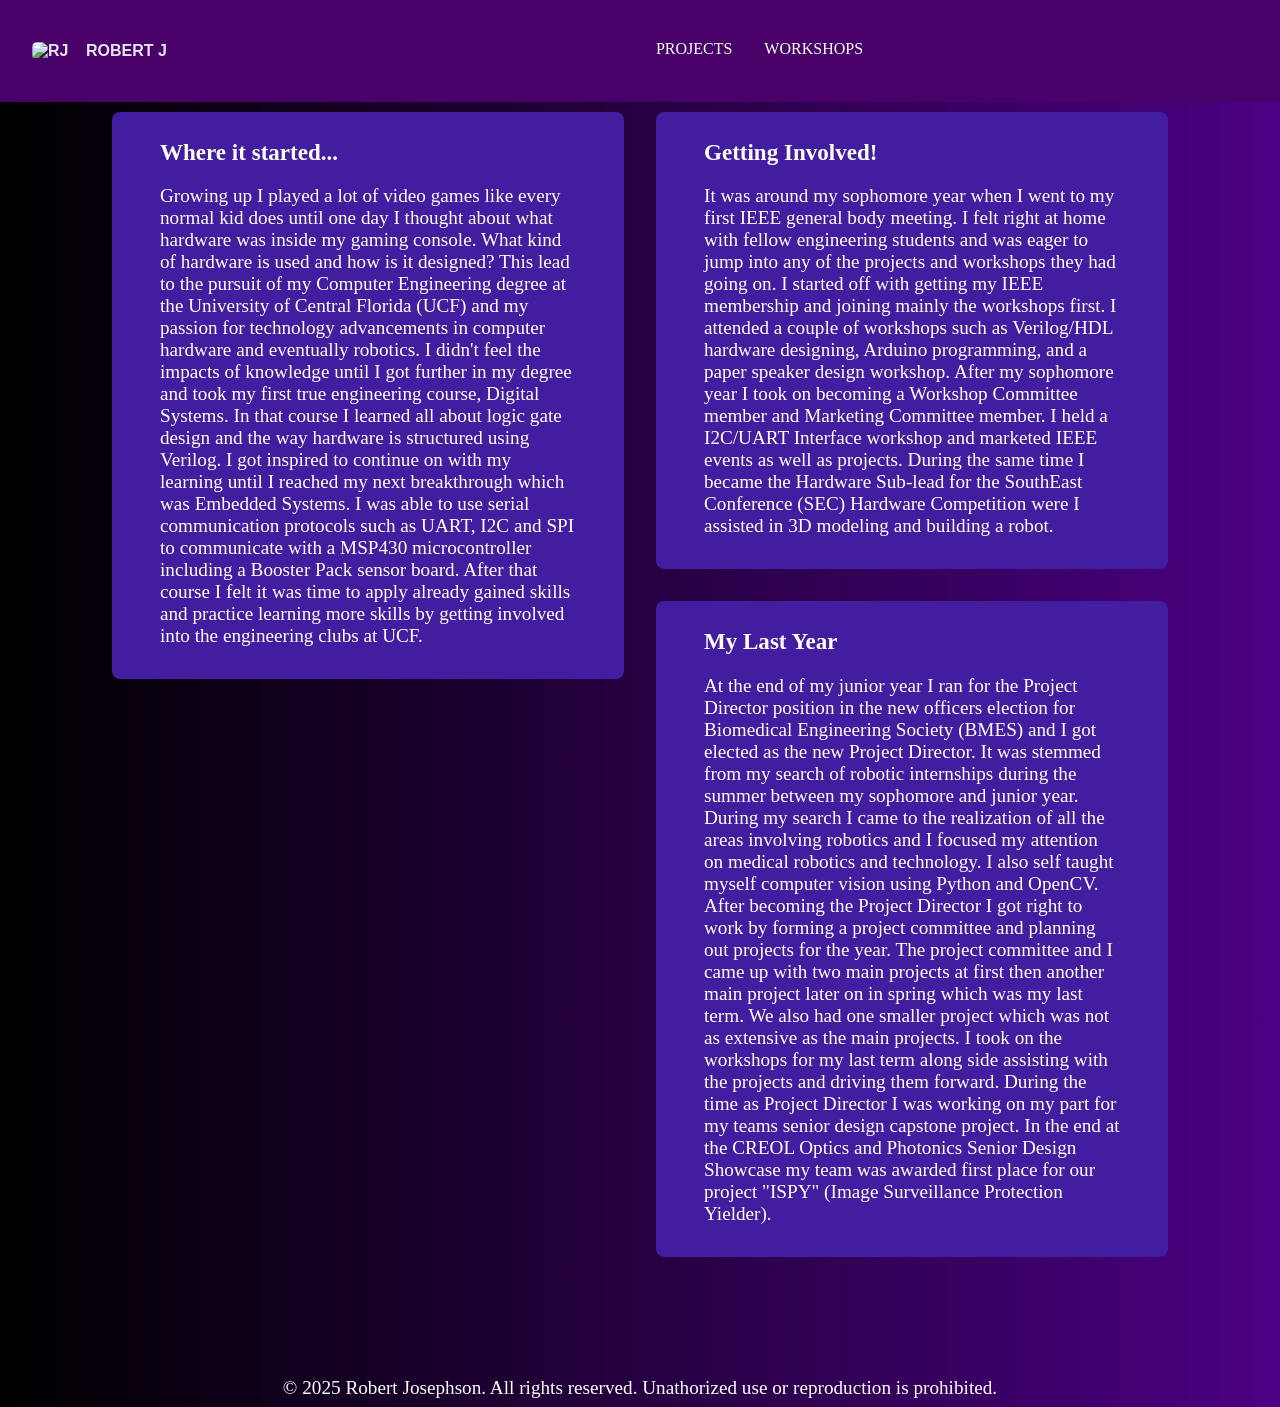
==== about.html @ a9613e4e "Initial portfolio" ====
<!DOCTYPE html>
<html>
<head>
    <meta charset="UTF-8" />
    <meta name="viewport" content="width=device-width, initial-scale=1.0" />
    <meta name="description" content="Information about Robert Josephson" />
    <meta name="author" content="Robert Josephson" />
    <meta name="copyright" content="&copy; 2025 Robert Josephson. All rights reserved." />
    <meta name="robots" content="index, follow" />

    <title>My Journey</title>
    <link rel="stylesheet" type="text/css" href="styles.css">
    <link rel="icon" href="favicon.ico" type="image/x-icon">
    <link rel="stylesheet" href="https://cdnjs.cloudflare.com/ajax/libs/font-awesome/6.5.0/css/all.min.css">
</head>
<body>

    <header class="navbar">
        <a href="index.html" class="brand">
                <img src="assets/logo.svg" alt="RJ" class="logo">
                <span>Robert J</span>
        </a>

        <nav>
            <ul class="nav-links">
                <li><a href="projects.html">Projects</a></li>
                <li><a href="workshopcave.html">Workshops</a></li>
            </ul>
        </nav>
    </header>

    <main>
        <div class="about-container">
            <div class="mainbox">
                    <h2>Where it started...</h2>
                    <p>Growing up I played a lot of video games like every normal kid does until one day 
                    I thought about what hardware was inside my gaming console. What kind of hardware is used 
                    and how is it designed? This lead to the pursuit of my Computer Engineering degree at
                    the University of Central Florida (UCF) and my passion for technology advancements in computer 
                    hardware and eventually robotics. I didn't feel the impacts of knowledge until I got further
                    in my degree and took my first true engineering course, Digital Systems. In that course I learned
                    all about logic gate design and the way hardware is structured using Verilog. I got inspired to
                    continue on with my learning until I reached my next breakthrough which was Embedded Systems. I 
                    was able to use serial communication protocols such as UART, I2C and SPI to communicate with a
                    MSP430 microcontroller including a Booster Pack sensor board. After that course I felt it was time
                    to apply already gained skills and practice learning more skills by getting involved into the 
                    engineering clubs at UCF.   
                    </p>
            </div>
            <div class="top-rbox">
                <h2>Getting Involved!</h2>
                <p>It was around my sophomore year when I went to my first IEEE general body meeting.
                    I felt right at home with fellow engineering students and was eager to jump into any of the 
                    projects and workshops they had going on. I started off with getting my IEEE membership and 
                    joining mainly the workshops first. I attended a couple of workshops such as Verilog/HDL 
                    hardware designing, Arduino programming, and a paper speaker design workshop. After my 
                    sophomore year I took on becoming a Workshop Committee member and Marketing Committee member.
                    I held a I2C/UART Interface workshop and marketed IEEE events as well as projects.
                    During the same time I became the Hardware Sub-lead for the SouthEast Conference (SEC) Hardware
                    Competition were I assisted in 3D modeling and building a robot.   
                </p>
            </div>
            <div class="bot-rbox">
                <h2>My Last Year</h2>
                <p>At the end of my junior year I ran for the Project Director position in the new officers 
                    election for Biomedical Engineering Society (BMES) and I got elected as the new Project Director.
                    It was stemmed from my search of robotic internships during the summer between my sophomore
                    and junior year. During my search I came to the realization of all the areas involving robotics
                    and I focused my attention on medical robotics and technology. I also self taught myself computer 
                    vision using Python and OpenCV. After becoming the Project Director I got right to work by forming a 
                    project committee and planning out projects for the year. The project committee and I came up with
                    two main projects at first then another main project later on in spring which was my last term. 
                    We also had one smaller project which was not as extensive as the main projects. I took on the 
                    workshops for my last term along side assisting with the projects and driving them forward.
                    During the time as Project Director I was working on my part for my teams senior design capstone 
                    project. In the end at the CREOL Optics and Photonics Senior Design Showcase my team was awarded 
                    first place for our project "ISPY" (Image Surveillance Protection Yielder).    
                </p>
            </div>
        </div>
    </main> 

    <footer>
        <p style="color: white; text-align: center;">&copy; 2025 Robert Josephson. All rights reserved. 
            Unathorized use or reproduction is prohibited.</p>
    </footer>
    
</body>
</html>
---- styles.css ----
/*main body*/
html {
    overflow-y: scroll;
    overflow-x: hidden;
}

body {
    min-height: 100vh;
    margin: 0;
    background: linear-gradient(to right, black, #4B0082); 
    position: relative;
    overflow-x: hidden;
    display: grid;
    grid-template-rows: auto 1fr auto;
}

/*----------------------------------------------------------------------------------------------------------*/
/*creates triangles*/
.home-bg {
    position:fixed;
    inset: 0;
    width: 100%;
    height: 100vh;
    overflow: hidden;
    background: #170022;
    z-index: -1;
}

.poly-lines{
    position: absolute;
    inset: 0;
    width: 100%;
    height: 100%;
}

.line {
    fill: none;
    vector-effect: non-scaling-stroke;
}

.line-main {
    stroke: #b000ff;
    stroke-width: 5;
    opacity: 0.8;
}

.line-secondary {
    stroke: #7a00aa;
    stroke-width: 3;
    opacity: 0.5;
}

/*----------------------------------------------------------------------------------------------------------*/
/*navigation bar setup*/
.navbar {
    display: grid;
    grid-template-areas: "left center right";
    grid-template-columns: auto 1fr auto;
    align-items: center;
    position: fixed;
    width: 100%;
    padding: 1.5rem 2rem;
    text-transform: uppercase;
    background-color:rgb(71, 1, 104);
    z-index: 10;
}

/*----------------------------------------------------------------------------------------------------------*/
/*icon setup*/
.brand {
  display: flex;
  align-items: center;
  grid-area: left;
  gap: 0.75rem;
  text-decoration: none;
  color: #E5E7EB;
  font-family: 'Geist', sans-serif;
  font-weight: 600;
}

.logo {
  width: 42px;
  height: auto;
  border-radius: 5px;
  transition: transform 0.3s ease;
}

.logo:hover {
  transform: rotate(-4deg) scale(1.05);
}

/*----------------------------------------------------------------------------------------------------------*/
/*navigation links setup*/
nav {
    grid-area: center;
}

.nav-links {
    list-style: none;
    display: flex;
    justify-content: center;
    gap: 2rem;
}

.nav-links li a {
    color: #fdfdfd;
    text-decoration: none;
    display: inline-block;
    padding-bottom: 2px;
    border-bottom: 2px solid transparent;
    transition: color 0.3s, border-bottom 0.3s, transform 0.3s;
    font-size: 1em;
}

.nav-links li a:hover {
    color: rgb(162, 0, 162);
    border-bottom: 2px solid rgb(162, 0, 162);
    transform: translateY(5px);
}

/*----------------------------------------------------------------------------------------------------------*/
/*social menu setup*/
.socials-menu{
    position: relative;
    grid-area: right;
}

.social-switch {
    width: 60px;
    height: 50px;
    margin-right: 1rem;
    border: none;
    cursor: pointer;
    background: rgb(160, 0, 200);
    color: white;
    border-radius: 50% 0 0 50%;
    display: flex;
    position: relative;
    align-items: center;
    justify-content: center;
    transition: transform 0.3s ease, width 0.35s ease, border-radius 0.35s ease;
    z-index: 2;
}

.social-switch:hover {
    transform: translateX(-5px);
}

.socials-menu.active .social-switch{
    width: 100px;
    border-radius: 25px 0 0 25px;
}

.arrow {
    font-size: 1.5rem;
    transition: transform 0.3s ease;
}

.socials-menu.active .arrow {
    transform: rotate(-90deg);
}

.social-links {
    position: absolute;
    right: 2rem;
    top: 110%;
    display: flex;
    flex-direction: column;
    align-items: center;
    gap: 1rem;
    list-style: none;
    padding: 0;
    margin: 0;
    background: rgb(160, 0, 200);
    border-radius: 1rem;
    overflow: hidden;
    opacity: 0;
    transform: translateX(40px) translateY(-20px);
    pointer-events: none;
    transition: opacity 0.35s ease, transform 0.35s ease;
}

.socials-menu.active .social-links {
    opacity: 1;
    transform: translateX(-20px) translateY(0);
    pointer-events: auto;
}

.social-links a {
    display: block;
    padding: 1rem;
    color: white;
    text-decoration: none;
    transition: background 0.3s ease;
}

.social-links a:hover {
    background: rgb(85, 0, 120);
}

/*----------------------------------------------------------------------------------------------------------*/
/*body block setup (home page)*/
.block {
    background-color: rgba(63, 20, 172, 0.7); 
    height: 20vh;
    margin: 2rem;
    padding: 2rem;
    display: flex;
    flex-direction: row; 
    align-items: center;
    gap: 2rem;
    border-radius: 8px;
    cursor: pointer; 
    transition: transform 0.2s ease, background-color 0.2s ease;
}

.block:hover {
    transform: scale(1.02); 
    background-color: rgba(63, 20, 172, 0.85);
}

.img {
    display: flex;
    align-items: center;
    justify-content: flex-start; 
}

.img img {
    border-radius: 6px;
    max-height: 100%;
}

/*----------------------------------------------------------------------------------------------------------*/
/*Bio Card (home page)*/
.main-img{
    margin-top: 6rem;
    margin-left: 20rem;
    padding: 2rem;
    display: grid;
    grid-template-columns: 280px 1fr;
    position: relative;
    align-items: start;
    gap: 2rem;
    border-radius: 8px;
    z-index: 1; 
}

.main-img img{
    width: 250px;              
    height: 250px;
    flex-shrink: 0;             
    object-fit: cover;         
    border-radius: 60%;        
    border: 4px solid rgb(162, 0, 162);
}

.main-txt{
    font-size: 1.5rem;
    line-height: 1.2;
    max-width: 75%;
    word-wrap: break-word;
    color: white;
}

.main-txt h1{
    position: relative;
    left: 1rem;
    font-size: 2rem;
    margin-top: 0.5rem;
}

.main-txt p{
    position: relative;
    font-size: 1.2rem;
}

html{
    scroll-behavior: smooth;
}

.scroll-link {
    display: inline-flex;
    align-items: center;
    position: relative;
    margin-top: -0.5rem;
    left: 1.2rem;
    font-size: 1.3rem;
    font-weight: bold;
    text-decoration: none;
    color: white;
    cursor: pointer;
    transition: color 0.3s ease;
}

.scroll-link:hover {
    color: rgb(162, 0, 162);
}

.scroll-link i {
    margin-left: 8px;
    font-size: 1.3rem;
    transition: transform 0.3s ease;
}

.scroll-link:hover i {
    transform: translateY(5px);
}

/*Explore Section (home page)*/
#explore {
    display: flex;
    flex-direction: column;
    gap: 3rem;
    padding: 8rem 2rem;
}

.box{
    height: 30vh;
    width: 50vw;
    margin: 3rem 0;
    padding: 2rem;
    position: relative;
    border-radius: 8px;
    z-index: 2;
    background-color: rgb(66, 29, 159);

    opacity: 0;
    transform: translateX(0);
    transition: opacity 0.8s ease, transform 0.8s ease;
}

.box.left{
    align-self: flex-start;
    transform: translateX(-100px);
}

.box.right{
    align-self: flex-end;
    transform: translateX(100px);
}

.box.show {
    opacity: 1;
    transform: translateX(0);
}

.box h1{
    position: relative;
    left: 1.5rem;
    font-size: 2rem;
    margin-top: -0.5rem;
    color: white;
}

.box p{
    font-size: 1.2rem;
    margin: -1rem 1.5rem;
    color: white;
}

.box a{
    color: white;
    text-decoration: none;
    font-size: 1.2rem;
    position: absolute;
    display:flex;
    align-items: center;
    bottom: 1rem;
    right: 1.5rem;
    gap: 0.5rem; 
}

.box a:hover {
    color: rgb(162, 0, 162);
}

.box i{
    font-size: 1.2rem;
    transition: transform 0.3s ease;
}

.box a:hover i {
    transform: translateX(5px);
}

/*----------------------------------------------------------------------------------------------------------*/
/*About page setup*/
.about-container {
    margin: 5rem;
    padding: 2rem;
    display: grid;
    grid-template-columns: minmax(300px, 1fr) minmax(300px, 1fr);
    grid-auto-rows: auto auto;
    gap: 2rem;
    border-radius: 8px;
}

.mainbox {
    grid-column: 1;
    grid-row: 1 / span 2; 
    background-color: rgb(66, 29, 159);
    border-radius: 8px;
    padding: 1.5rem;
    height: auto;
    align-self: start;
    color: white;
    font-size: clamp(0.9rem, 1.2vw, 1.1rem);
}

.top-rbox {
    grid-column: 2;
    grid-row: 1;
    background-color: rgb(66, 29, 159);
    border-radius: 8px;
    padding: 1.5rem;
    color: white;
    font-size: clamp(0.9rem, 1.2vw, 1.1rem);
}

.bot-rbox {
    grid-column: 2;
    grid-row: 2;
    background-color: rgb(66, 29, 159);
    border-radius: 8px;
    padding: 1.5rem;
    color: white;
    font-size: clamp(0.9rem, 1.2vw, 1.1rem);
}

/*----------------------------------------------------------------------------------------------------------*/
/*Project page setup*/
.project-contentbox {
    margin: 10rem 5rem 0 20rem; 
    padding: 2rem;
    border-radius: 6px;
    position: relative;
    background-color: rgb(66, 29, 159);
    transform: translateY(50px);
    opacity: 0;
    transition: transform 1.5s ease, opacity 1.5s ease;
}

.project-contentbox.visible {
    transform: translateY(0);
    opacity: 1;
}

.project-contentbox h3{
    font-size: 1.5rem;
    align-content: center;

}

.project-contentbox p{
    font-size: 1.2rem;
    margin-top: 0.5rem;
    line-height: 1.5;
    color: white;
}

.border {
    margin:5rem 3rem 0; 
    border-bottom: white 2px solid;
}

.section-header{
    margin: 2rem 32rem 0;
}

.section-header h3{
    font-size: 1.6rem;
}

.project-section {
    border-radius: 12px;
    padding: 1rem;
    margin: 0 10rem 2rem 10rem;
    overflow: hidden;
    max-height: 250px;
    transition: max-height 0.6s ease;
    position:relative;
}

.project-section.expanded{
    max-height: 500px; 
}

.project-header{
    display: flex;
    flex-direction: column;
    align-items: center;
    cursor: pointer;
    position: relative;
}

.project-header i {
    font-size: 1.5rem;
    color: white;
    transition: transform 0.3s ease;
}

.project-header i:hover {
    transform: translateY(5px);
}

.project-grid {
    display: grid;
    grid-template-columns: repeat(auto-fit, minmax(150px, 1fr));
    gap: clamp(0.5rem, 1vw, 1rem);
    margin-top: 1.5rem;
    max-height: 0;
    opacity: 0;
    transform: translateY(-10px);
    transition: max-height 0.6s ease, opacity 0.4s ease, transform 0.4s ease;
}

.project-section.expanded .project-grid {
    max-height: 500px;
    opacity: 1;
    transform: translateY(0);
}

.project-slot {
    height: 280px;
    width: 220px;
    border-radius: 16px;
    background-size: cover;
    background-position: center;
    overflow: hidden;
    position: relative;
    transition: all 0.25s ease;
    cursor: pointer;
}

.project-slot:hover {
    transform: translateY(-5px);
    box-shadow: 0 4px 12px rgba(0,0,0,0.15);
}

.project-slot::before {
    content: "";
    position: absolute;
    inset: 0;
    border-radius: inherit;
    background: rgba(0, 0, 0, 0.3);
    transition: background 0.4s ease, backdrop-filter 0.4s ease;
}

.project-slot:hover::before {
    background: rgba(0, 0, 0, 0.4);
    backdrop-filter: blur(7px);
}

.slot-content {
    position: absolute;
    bottom: 0;
    text-align: center;
    left: 50%;
    transform: translateX(-50%);
    width: 100%;
    color: #fff;
    padding: 1.1rem;
    transition: all 0.4s ease;
}

.project-slot:hover .slot-content {
    bottom: 20%;
}

.project-title {
    font-size: 1.2rem;
    transition: all 0.4s ease;
}

.desc {
    font-size: 0.95rem;
    margin-top: 0.5rem;
    line-height: 1.4;
    max-height: 4em;
    text-overflow: ellipsis;
    overflow: hidden;
    opacity: 0;
    display: -webkit-box;
    line-clamp: 3;
    -webkit-line-clamp: 3;
    -webkit-box-orient: vertical;
    transition: opacity 0.4s ease;
}

.project-slot:hover .project-title {
    transform: translateY(-60%);
    font-size: 1.2rem;
}

.project-slot:hover .desc {
    opacity: 1;
}

/*----------------------------------------------------------------------------------------------------------*/
/*Project slot page setup*/
.pro-top {
    display: grid;
    grid-template-columns: 1fr 1fr;
    gap: clamp(1rem, 2vw, 1.5rem);
    align-items: center;
    margin: 8rem;
}

.pro-img {
    position: relative;
    justify-self: center;
}

.pro-img img {
    width: 350px;
    height: auto;
    margin-left: -2rem;
    border-radius: 16px;
    object-fit: cover;
    color: white;
}

.pro-textbox1 {
    position: relative;
    display: flex;
    flex-direction: column;
    min-height: 250px;
    left: 50%;
    transform: translateX(-80%);
    width: 60vw;
    border-radius: 0 36px 36px 0;
    background-color: rgb(66, 29, 159);
}

.pro-textbox-inner {
    max-width: 500px;
    margin-inline: auto;
    padding-inline: clamp(1.5rem, 6vw, 3rem);
}

.pro-textbox1 h2 {
    font-size: clamp(1.3rem, 2vw, 1.8rem);
    margin: 1rem 0;
    color: white;
}

.pro-textbox1 p {
    font-size: clamp(1rem, 1.5vw, 1.2rem);
    color: white;
}

.pro-mid {
    display: grid;
    grid-template-columns: 1fr 1fr;
    gap: clamp(1rem, 2vw, 1.5rem);
    align-items: center;

}

.pro-demo-wrapper{
    position: relative;
    width: 450px;
    margin: 2rem 0;
    aspect-ratio: 16 / 9;
    justify-self: center;
    transition: transform 0.4s ease, width 0.4s ease;
}

.pro-demo-wrapper iframe {
    width: 100%;
    height: 100%;
    border-radius: 12px;
    transition: transform 0.4s ease;
    transform-origin: left center;
    will-change: transform;
}

.pro-demo-wrapper.expand iframe{
    width: 70%;
    transform: scale(1.03);
}

.pro-textbox2 {
    position: relative;
    width: min(60vw, 600px);
    height: min(50vh, 400px);
    border-radius: 16px;
    background-color: rgb(66, 29, 159);
}

.pro-textbox2 h2 {
    font-size: clamp(1.3rem, 2vw, 1.8rem);
    margin: 1.5rem 0;
    color: white;
}

.pro-textbox2 p {
    font-size: clamp(1rem, 1.5vw, 1.2rem);
    max-width: 60ch;
    color: white;
}

.pro-mid1{
    position: relative;
    margin: 2rem clamp(1rem, 25vw, 20rem);
    margin-top: -3rem;
    background-color: rgb(66, 29, 159);
    border-radius: 8px;
}
.pro-doc-content{
    position: relative;
    display: flex;
    margin-inline: auto;
    flex-direction: column;
}

.pro-doc-content h2 {
    font-size: clamp(1.3rem, 2vw, 1.8rem);
    margin: 1rem 0;
    color: white;
}

.pro-doc-content p {
    font-size: clamp(1rem, 1.5vw, 1.2rem);
    margin-top: -0.5rem;
    color: white;
}

.pro-doc-content ul {
    display: flex;
    flex-direction: column;
    gap: 8px;
    list-style: none;
    padding: 0;
    margin: 1.2rem;
}

.pro-doc-content li {
    display: flex;
    align-items: center;
    color: white;
}

.pro-bot {
    margin: 2rem clamp(1rem, 10vw, 20rem);
    background-color: rgb(66, 29, 159);
    border-radius: 15px;
    overflow: hidden;
    max-height: 250px;
    transition: max-height 0.6s ease;
}

.pro-bot.expanded {
    max-height: 500px;
}

.gallery-header {
    display: flex;
    align-items: center;
    gap: clamp(1rem, 0.5vw, 1.5rem);
    text-align: center;
    cursor: pointer;
    font-size: clamp(1rem, 1.5vw, 1.5rem);
    color: white;
}

.gallery-header h2{
    margin: 2rem auto;
}

.pro-gallery-sec{
    display: flex;
    flex-direction: column;
    gap: clamp(1rem,2vw,1.5rem);
    margin-right: 0 2rem;
}

.pro-gallery {
    display: grid;
    grid-template-columns: repeat(auto-fit, minmax(150px, 200px));
    gap: clamp(1rem, 2vw, 1.5rem);
    margin: 1rem;
    max-height: 0;
    justify-content: center;
    opacity: 0;
    overflow: hidden;
    transform: translateY(-10px);
    transition: max-height 0.4s ease, opacity 0.3s ease, transform 0.4s ease;
    
}

.pro-bot.expanded .pro-gallery {
    max-height: 500px;
    opacity: 1;
    transform: translateY(0);
}

.pro-gallery img {
    width: 100%;
    height: 100px;
    object-fit: cover;
    border-radius: 10px;
    cursor: pointer;
    transition: transform 0.3s;
}

.pro-gallery img:hover {
    transform: scale(1.05);
}

#lightbox-overlay {
    position: fixed;
    top: 0;
    left: 0;
    width: 100%;
    height: 100%;
    background: rgba(0,0,0,0.8);
    display: flex;
    justify-content: center;
    align-items: center;
    z-index: 9999;
    cursor: zoom-out;
}

#lightbox-img {
    max-width: 90%;
    max-height: 90%;
    border-radius: 10px;
    box-shadow: 0 0 20px rgba(0,0,0,0.5);
}

/*----------------------------------------------------------------------------------------------------------*/
/*Workshop page setup*/
.ws-top-grid{
    display: grid;
    grid-template-columns: minmax(250px, 1fr) 1fr;
    align-items: center;
    gap: clamp(2rem, 5vw, 4rem);
}

.ws-image {
    position: relative;
    margin-top: 8rem;
}

.ws-image img {
    width: 450px;
    margin-left: 5rem;
    object-fit: cover;
    border-radius: 16px;
}

.ws-contentcircle {
    margin-left: auto;
    position: relative;
    width: min(40vw, 500px);
    height: min(70vh, 500px);
    min-width: 250px;
    min-height: 250px;
    border-bottom-left-radius: 50%;
    margin: 0.5rem 0 3rem auto;
    padding: 2rem;  
    display: flex;
    flex-direction: column;
    align-items: center;
    justify-content: center;
    color: white;
    text-align: center;
    background-color: rgb(66, 29, 159);
}

.ws-contentcircle h2 {
    font-size: clamp(1.3rem, 2vw, 1.8rem);
    margin-bottom: 1rem;
}

.ws-contentcircle p {
    font-size: clamp(1rem, 1.5vw, 1.2rem);
    max-width: 30ch;
}

.auto-scroller {
    position: relative;
    margin-top: 3rem;
    width: 100%;
    max-width: 100vw;
    height: clamp(280px, 45vh, 420px);
    overflow: hidden;
    background: rgb(66, 29, 159);
    display: flex;
    align-items: center;
    --gap: clamp(1rem, 2vw, 2rem);
    gap: var(--gap);
}

.auto-scroller::-webkit-scrollbar {
    display: none; 
}

.scroll-track {
    display: flex;
    align-items: center;
    justify-content: center;
    pointer-events: auto;
    gap: var(--gap);
    animation: scroll 45s infinite linear;
}

.workshop-slot {
    width: clamp(220px, 20vw, 260px);
    height: clamp(150px, 18vh, 190px);
    border-radius: 16px;
    background-size: cover;
    background-position: center;
    position: relative;
    cursor: pointer;
    pointer-events: auto;
    text-align: center;
    flex-shrink: 0;
    overflow: hidden;
    box-shadow: 0 8px 20px rgba(0,0,0,0.25);
    transition: transform 0.3s ease;
}

.workshop-slot:hover {
    transform: scale(1.05);
}

.workshop-slot::before {
    content: "";
    position: absolute;
    inset: 0;
    border-radius: inherit;
    background: rgba(0, 0, 0, 0.3);
    transition: background 0.4s ease, backdrop-filter 0.4s ease;
}

.workshop-slot:hover::before {
    background: rgba(0, 0, 0, 0.4);
    backdrop-filter: blur(7px);
}

.slot-info {
    position: absolute;
    bottom: 0;
    width: 100%;
    color: #fff;
    padding: 1rem;
    transition: all 0.4s ease;
}

@keyframes scroll {
   to{transform: translateX(calc(-100% - var(--gap)));}
}

.auto-scroller:hover .scroll-track {
    animation-play-state: paused;
}

.ws-info {
    width: 100%;
    padding: clamp(2rem, 4vw, 3rem);
    display: flex;
    justify-content: center;
    max-height: 2000px;
    opacity: 1;
    overflow: hidden;
    transition: max-height 0.5s ease, opacity 0.5s ease;
}

.ws-info.hidden {
    max-height: 0;
    opacity: 0;
    padding: 0 clamp(1rem, 4vw, 2rem);
}

.ws-info-card {
    width: min(100%, 1000px);
    margin-inline: auto;
    min-width: 0;
    display: flex;
    flex-direction: column;
    gap: clamp(1rem, 2vw, 1.5rem);
    background: #2b2b36;
    border-radius: 20px;
    padding: clamp(1.5rem, 3vw, 2.5rem);
    color: #fff;
    position: relative;
    box-shadow: 0 20px 40px rgba(0,0,0,0.4);
}

.ws-info-card > * {
    max-width: 100%;
    word-break: break-word;
    overflow-wrap: anywhere;
    hyphens: auto;
}

.close {
    position: absolute;
    top: 1rem;
    right: 1.2rem;
    background: none;
    border: none;
    color: #fff;
    font-size: 2rem;
    cursor: pointer;
}

.demo-wrapper-container {
    display: flex;
    gap: 1rem;
    justify-content: center;
    flex-wrap: wrap;
}

.demo-wrapper { 
    width: 50%;
    margin: 1rem 0;
    aspect-ratio: 16 / 9;
    justify-self: center;
}

.demo-wrapper iframe {
    width: 100%;
    height: 100%;
    border-radius: 12px;
    transition: transform 0.4s ease;
    transform-origin: left center;
    will-change: transform;
}

.demo-wrapper.expand iframe {
    transform: scale(1.2);
}

.gallery-section {
    display: flex;
    align-items: flex-start;
    gap: clamp(1rem,2vw,1.5rem);
}

.gallery-switch {
    display: flex;
    align-items: center;
    gap: clamp(1rem, 0.5vw, 1.5rem);
    text-align: left;
    flex-shrink: 0;
    cursor: pointer;
    font-size: clamp(1rem, 2vw, 1.5rem);
}

.gallery-switch i {
    font-size: 0.9em;
    opacity: 0;
}

.gallery-switch.activate i {
    opacity: 0.8;
    transition: opacity 0.4s ease;
}

.ws-gallery {
    display: grid;
    grid-template-columns: repeat(auto-fit, minmax(150px, max-content));
    gap: clamp(1rem, 2vw, 1.5rem);
    margin-top: 1rem;
    max-width: 0;
    max-height: 0;
    opacity: 0;
    overflow: hidden;
    transition: max-width 0.4s ease, max-height 0.4s ease, opacity 0.3s ease;
}

.ws-gallery.expand{
    max-width: 100%;
    max-height: 100%;
    opacity: 1;
}

.ws-gallery img {
    width: 150px;
    height: 100px;
    object-fit: cover;
    border-radius: 10px;
    cursor: pointer;
    transition: transform 0.3s;
}

.ws-gallery img:hover {
    transform: scale(1.05);
}

#lightbox-overlay {
    position: fixed;
    top: 0;
    left: 0;
    width: 100%;
    height: 100%;
    background: rgba(0,0,0,0.8);
    display: flex;
    justify-content: center;
    align-items: center;
    z-index: 9999;
    cursor: zoom-out;
}

#lightbox-img {
    max-width: 90%;
    max-height: 90%;
    border-radius: 10px;
    box-shadow: 0 0 20px rgba(0,0,0,0.5);
}

.ws-grid {
    display: grid;
    gap: clamp(2rem, 5vw, 4rem);
    margin-top: 5rem;
}

.row {
    display: grid;
    grid-template-columns: minmax(250px, 1fr) 1fr;
    gap: clamp(2rem, 5vw, 4rem);
    align-items: center;
    
}

.row:nth-child(even) {
    direction: rtl;
}

.row:nth-child(even) > * {
    direction: ltr;
}

.ws-card {
    background-color: rgb(66, 29, 159);
    border-radius: 8px;
    min-height: 25rem;
    color: white;
}

.ws-cbox {
    width: 100%;
    justify-self: end;
}

.ws-cbox h2 {
    margin-top: 2rem;
}

.learning-cbox {
    width: 100%;
    justify-self: start;
    margin-bottom: 2rem;
}

.learning-cbox h2 {
    margin-top: 2rem;
}

.learning-cbox p {
    margin-bottom: 2rem;
}

.side-img {
    position: relative;
    margin-left: 3rem;
    margin-bottom: 20rem;
}

.side-img img {
    position: absolute;
    width: 240px;
    height: 300px;
    border: 5px solid white;
    box-shadow: 0 10px 20px rgba(0,0,0,0.2);
    border-radius: 16px;
}

.side-img img:first-child {
    transform: rotate(-10deg);
    left: 0;
    z-index: 2;
}

.side-img img:last-child {
    transform: rotate(10deg);
    left: 250px;
}

/*----------------------------------------------------------------------------------------------------------*/
/*responsive design*/
@media (max-width: 768px) {
    .main {
        flex-direction: column;
        align-items: center;
    }

    .main-img {
        max-width: 60%;
    }

    .script {
        text-align: left;
    }
}

/*----------------------------------------------------------------------------------------------------------*/
/*general text setup*/
.title {
    position:relative;
    left: 560px;
}

h2{
    position: relative;
    left: 1.5rem;
    margin-top: 0.2rem;
}

h3 {
    text-align: center;
    color: white
}

.txt {
    font-size: 15px;
    margin: 20px;
    padding-top: 50px;
}
p {
    font-size: 1.2rem;
    margin: 0.5rem 1.5rem;
}
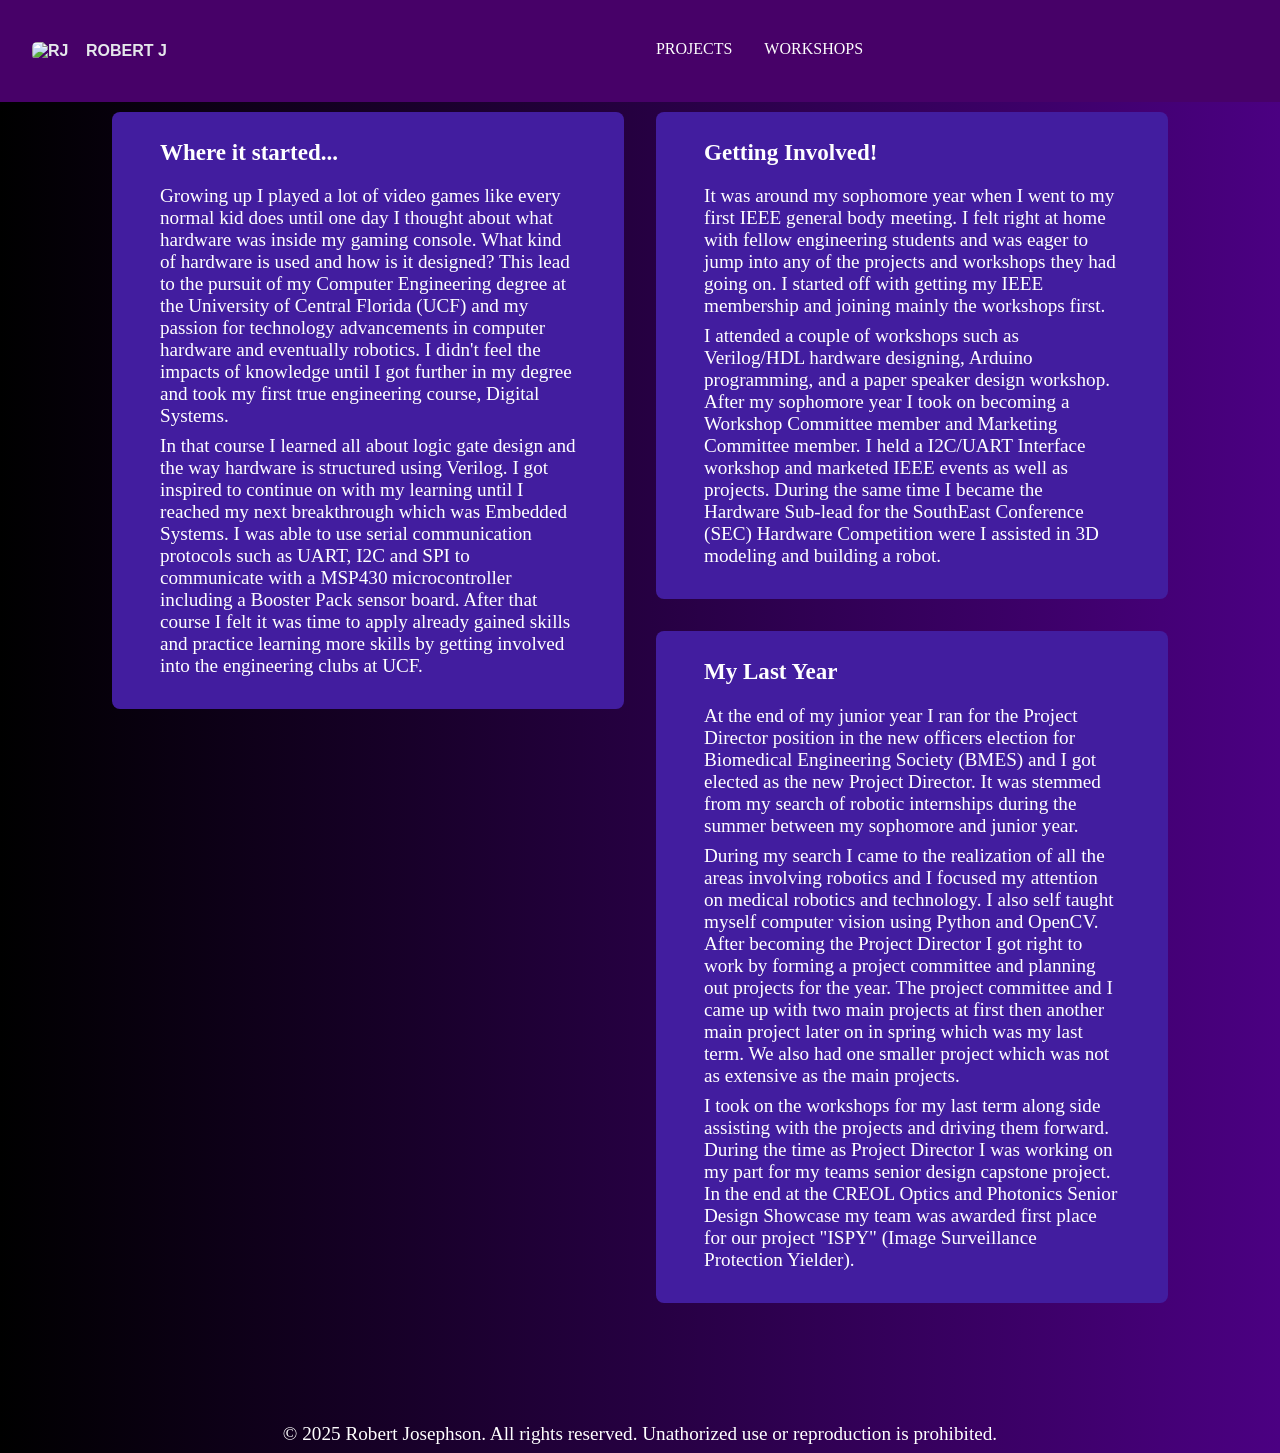
==== commit 6ec11311: "Added paragraph structure" ====
--- a/about.html
+++ b/about.html
@@ -33,26 +33,29 @@
         <div class="about-container">
             <div class="mainbox">
                     <h2>Where it started...</h2>
-                    <p>Growing up I played a lot of video games like every normal kid does until one day 
-                    I thought about what hardware was inside my gaming console. What kind of hardware is used 
-                    and how is it designed? This lead to the pursuit of my Computer Engineering degree at
-                    the University of Central Florida (UCF) and my passion for technology advancements in computer 
-                    hardware and eventually robotics. I didn't feel the impacts of knowledge until I got further
-                    in my degree and took my first true engineering course, Digital Systems. In that course I learned
-                    all about logic gate design and the way hardware is structured using Verilog. I got inspired to
-                    continue on with my learning until I reached my next breakthrough which was Embedded Systems. I 
-                    was able to use serial communication protocols such as UART, I2C and SPI to communicate with a
-                    MSP430 microcontroller including a Booster Pack sensor board. After that course I felt it was time
-                    to apply already gained skills and practice learning more skills by getting involved into the 
-                    engineering clubs at UCF.   
+                    <p> Growing up I played a lot of video games like every normal kid does until one day 
+                        I thought about what hardware was inside my gaming console. What kind of hardware is used 
+                        and how is it designed? This lead to the pursuit of my Computer Engineering degree at
+                        the University of Central Florida (UCF) and my passion for technology advancements in computer 
+                        hardware and eventually robotics. I didn't feel the impacts of knowledge until I got further
+                        in my degree and took my first true engineering course, Digital Systems.
+                    </p> 
+                    <p> In that course I learned all about logic gate design and the way hardware is structured using Verilog. I got inspired to
+                        continue on with my learning until I reached my next breakthrough which was Embedded Systems. I 
+                        was able to use serial communication protocols such as UART, I2C and SPI to communicate with a
+                        MSP430 microcontroller including a Booster Pack sensor board. After that course I felt it was time
+                        to apply already gained skills and practice learning more skills by getting involved into the 
+                        engineering clubs at UCF.   
                     </p>
             </div>
             <div class="top-rbox">
                 <h2>Getting Involved!</h2>
-                <p>It was around my sophomore year when I went to my first IEEE general body meeting.
+                <p> It was around my sophomore year when I went to my first IEEE general body meeting.
                     I felt right at home with fellow engineering students and was eager to jump into any of the 
                     projects and workshops they had going on. I started off with getting my IEEE membership and 
-                    joining mainly the workshops first. I attended a couple of workshops such as Verilog/HDL 
+                    joining mainly the workshops first.
+                </p>
+                <p> I attended a couple of workshops such as Verilog/HDL 
                     hardware designing, Arduino programming, and a paper speaker design workshop. After my 
                     sophomore year I took on becoming a Workshop Committee member and Marketing Committee member.
                     I held a I2C/UART Interface workshop and marketed IEEE events as well as projects.
@@ -62,16 +65,19 @@
             </div>
             <div class="bot-rbox">
                 <h2>My Last Year</h2>
-                <p>At the end of my junior year I ran for the Project Director position in the new officers 
+                <p> At the end of my junior year I ran for the Project Director position in the new officers 
                     election for Biomedical Engineering Society (BMES) and I got elected as the new Project Director.
                     It was stemmed from my search of robotic internships during the summer between my sophomore
-                    and junior year. During my search I came to the realization of all the areas involving robotics
+                    and junior year.
+                </p>
+                <p> During my search I came to the realization of all the areas involving robotics
                     and I focused my attention on medical robotics and technology. I also self taught myself computer 
                     vision using Python and OpenCV. After becoming the Project Director I got right to work by forming a 
                     project committee and planning out projects for the year. The project committee and I came up with
                     two main projects at first then another main project later on in spring which was my last term. 
-                    We also had one smaller project which was not as extensive as the main projects. I took on the 
-                    workshops for my last term along side assisting with the projects and driving them forward.
+                    We also had one smaller project which was not as extensive as the main projects.
+                </p> 
+                <p> I took on the workshops for my last term along side assisting with the projects and driving them forward.
                     During the time as Project Director I was working on my part for my teams senior design capstone 
                     project. In the end at the CREOL Optics and Photonics Senior Design Showcase my team was awarded 
                     first place for our project "ISPY" (Image Surveillance Protection Yielder).    
--- a/styles.css
+++ b/styles.css
@@ -167,7 +167,6 @@
     display: flex;
     flex-direction: column;
     align-items: center;
-    gap: 1rem;
     list-style: none;
     padding: 0;
     margin: 0;
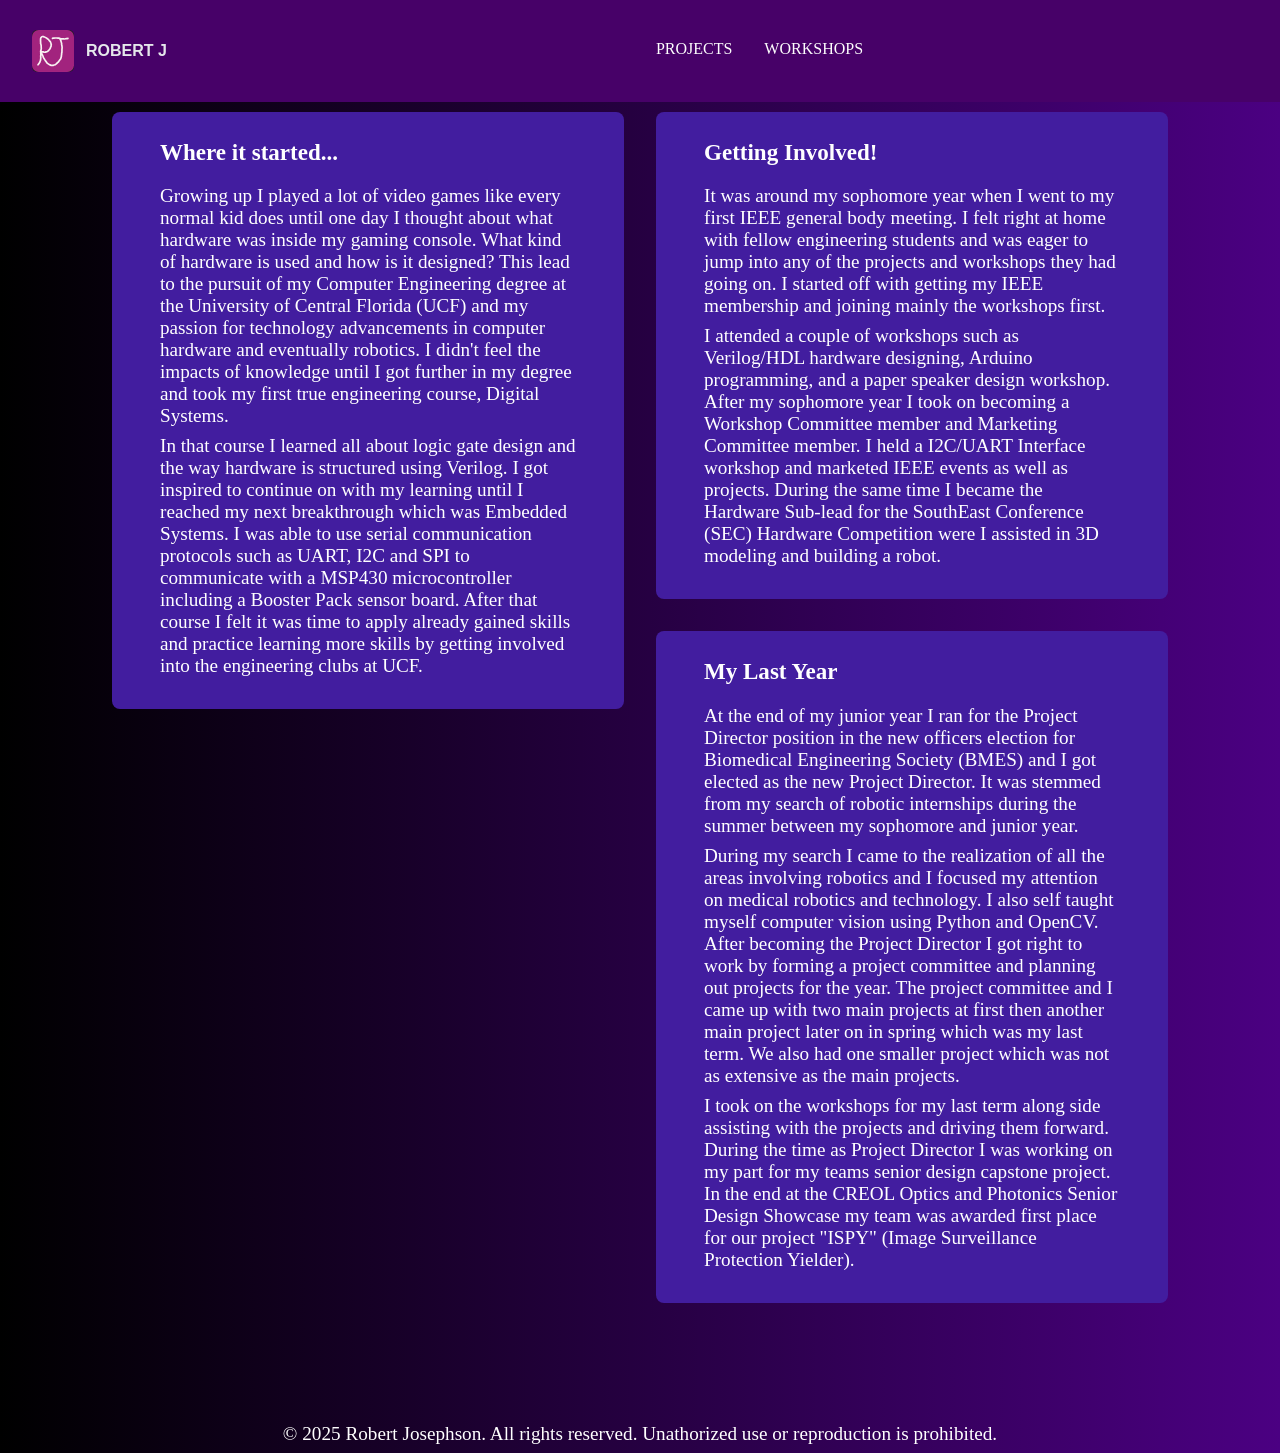
==== commit 0afafefa: "Change logo.svg to Logo.svg" ====
--- a/about.html
+++ b/about.html
@@ -17,7 +17,7 @@
 
     <header class="navbar">
         <a href="index.html" class="brand">
-                <img src="assets/logo.svg" alt="RJ" class="logo">
+                <img src="assets/Logo.svg" alt="RJ" class="logo">
                 <span>Robert J</span>
         </a>
 
--- a/styles.css
+++ b/styles.css
@@ -232,7 +232,7 @@
 /*----------------------------------------------------------------------------------------------------------*/
 /*Bio Card (home page)*/
 .main-img{
-    margin-top: 6rem;
+    margin-top: 8rem;
     margin-left: 20rem;
     padding: 2rem;
     display: grid;
